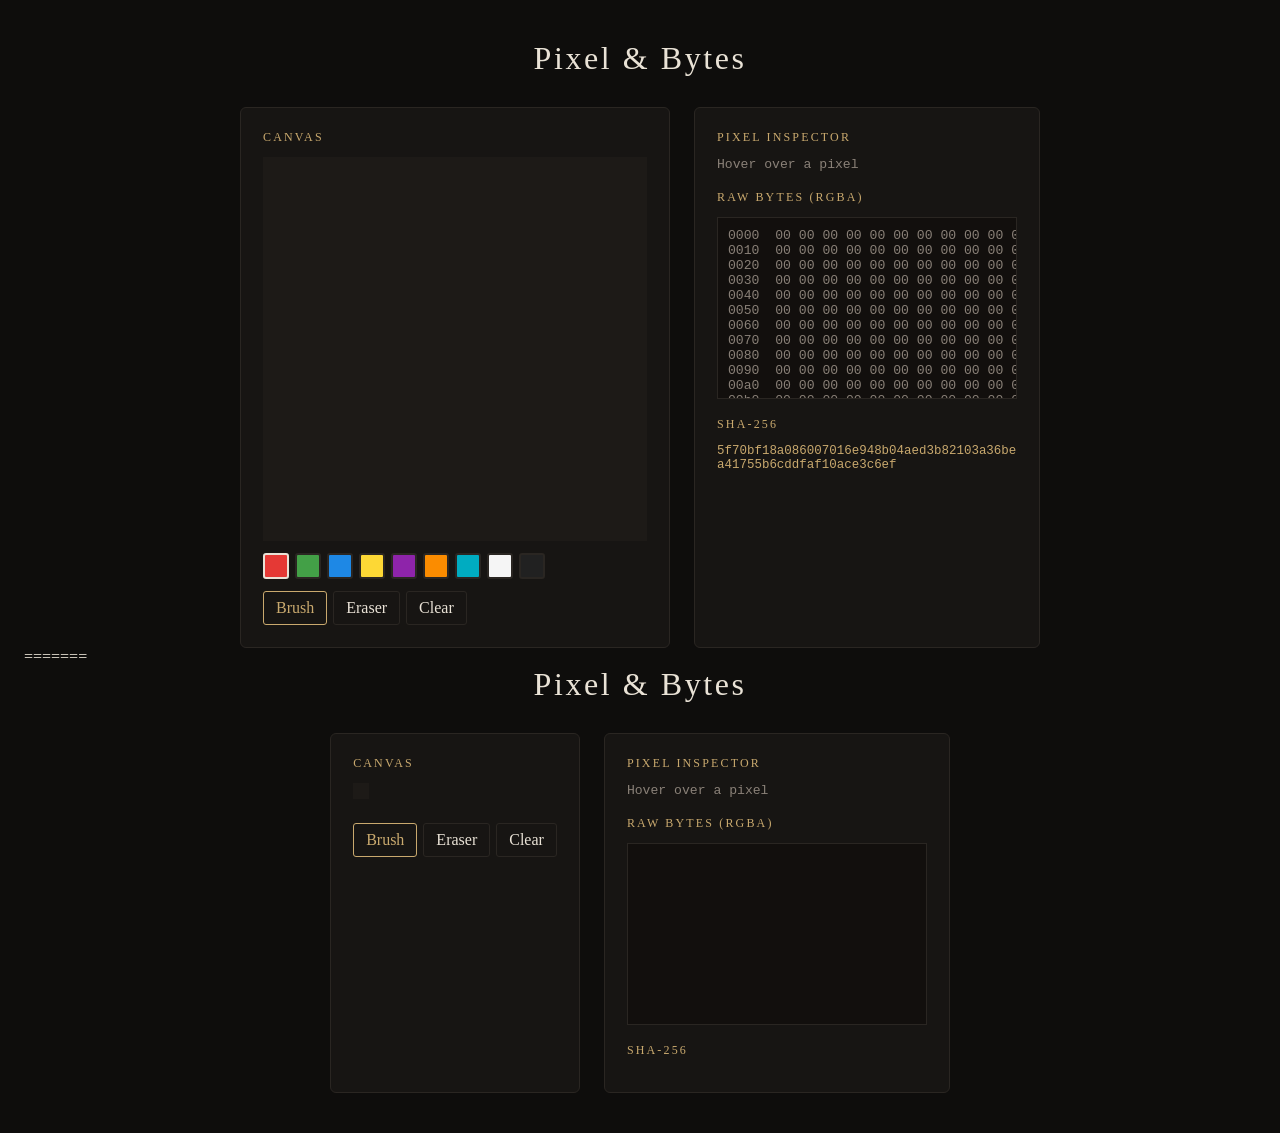
==== index.html @ a45f640e "Rename main page to index.html" ====
<!DOCTYPE html>
<html lang="en">
<head>
<meta charset="UTF-8">
<title>Pixel & Bytes</title>
<link rel="stylesheet" href="style.css">
</head>
<body>
<h1>Pixel & Bytes</h1>
<div class="wrap">
  <div class="card">
    <p class="label">Canvas</p>
    <canvas id="art" width="16" height="16"></canvas>
    <div class="swatches" id="swatches"></div>
    <div class="tools">
      <button id="brush" class="on">Brush</button>
      <button id="eraser">Eraser</button>
      <button id="clear">Clear</button>
    </div>
  </div>

  <div class="card side">
    <p class="label">Pixel Inspector</p>
    <div class="mono" id="info" style="margin-bottom:18px">Hover over a pixel</div>
    <p class="label">Raw Bytes (RGBA)</p>
    <pre class="mono" id="dump"></pre>
    <p class="label">SHA-256</p>
    <div class="hash" id="hash"></div>
  </div>
</div>
<script src="javaforscript.js"></script>
</body>
=======
<!DOCTYPE html>
<html lang="en">
<head>
<meta charset="UTF-8">
<title>Pixel & Bytes</title>
<link rel="stylesheet" href="stylee.css">
</head>
<body>
<h1>Pixel & Bytes</h1>
<div class="wrap">
  <div class="card">
    <p class="label">Canvas</p>
    <canvas id="art" width="16" height="16"></canvas>
    <div class="swatches" id="swatches"></div>
    <div class="tools">
      <button id="brush" class="on">Brush</button>
      <button id="eraser">Eraser</button>
      <button id="clear">Clear</button>
    </div>
  </div>

  <div class="card side">
    <p class="label">Pixel Inspector</p>
    <div class="mono" id="info" style="margin-bottom:18px">Hover over a pixel</div>
    <p class="label">Raw Bytes (RGBA)</p>
    <pre class="mono" id="dump"></pre>
    <p class="label">SHA-256</p>
    <div class="hash" id="hash"></div>
  </div>
</div>
<script src="script.js"></script>
</body>

</html>
---- style.css ----
body { margin: 0; min-height: 100vh; background: #0e0d0c; color: #e9e2d6; font-family: Georgia, serif; padding: 40px 24px; box-sizing: border-box; }
h1 { text-align: center; font-weight: normal; letter-spacing: .08em; margin: 0 0 30px; }
.wrap { display: flex; flex-wrap: wrap; gap: 24px; justify-content: center; max-width: 960px; margin: auto; }
.card { background: #171513; border: 1px solid #2a2622; border-radius: 6px; padding: 22px; }
.card.side { width: 300px; }
.label { color: #c9a96e; font-size: .75rem; letter-spacing: .18em; text-transform: uppercase; margin: 0 0 12px; }
canvas { display: block; image-rendering: pixelated; cursor: crosshair; background: #1d1a17; }
button { background: none; color: #e9e2d6; border: 1px solid #2a2622; padding: 7px 12px; font: inherit; border-radius: 3px; cursor: pointer; }
button:hover, button.on { border-color: #c9a96e; color: #c9a96e; }
.swatches, .tools { display: flex; gap: 6px; flex-wrap: wrap; margin-top: 12px; }
.swatch { width: 26px; height: 26px; padding: 0; border: 2px solid #2a2622; border-radius: 3px; }
.swatch.on { border-color: #e9e2d6; }
.mono { font-family: Consolas, monospace; font-size: .82rem; color: #8a8178; }
pre { margin: 0 0 18px; height: 160px; overflow: auto; background: #120f0d; border: 1px solid #2a2622; padding: 10px; }
.hash { color: #c9a96e; word-break: break-all; font-family: Consolas, monospace; font-size: .78rem; }
---- stylee.css ----
body { margin: 0; min-height: 100vh; background: #0e0d0c; color: #e9e2d6; font-family: Georgia, serif; padding: 40px 24px; box-sizing: border-box; }
h1 { text-align: center; font-weight: normal; letter-spacing: .08em; margin: 0 0 30px; }
.wrap { display: flex; flex-wrap: wrap; gap: 24px; justify-content: center; max-width: 960px; margin: auto; }
.card { background: #171513; border: 1px solid #2a2622; border-radius: 6px; padding: 22px; }
.card.side { width: 300px; }
.label { color: #c9a96e; font-size: .75rem; letter-spacing: .18em; text-transform: uppercase; margin: 0 0 12px; }
canvas { display: block; image-rendering: pixelated; cursor: crosshair; background: #1d1a17; }
button { background: none; color: #e9e2d6; border: 1px solid #2a2622; padding: 7px 12px; font: inherit; border-radius: 3px; cursor: pointer; }
button:hover, button.on { border-color: #c9a96e; color: #c9a96e; }
.swatches, .tools { display: flex; gap: 6px; flex-wrap: wrap; margin-top: 12px; }
.swatch { width: 26px; height: 26px; padding: 0; border: 2px solid #2a2622; border-radius: 3px; }
.swatch.on { border-color: #e9e2d6; }
.mono { font-family: Consolas, monospace; font-size: .82rem; color: #8a8178; }
pre { margin: 0 0 18px; height: 160px; overflow: auto; background: #120f0d; border: 1px solid #2a2622; padding: 10px; }
.hash { color: #c9a96e; word-break: break-all; font-family: Consolas, monospace; font-size: .78rem; }
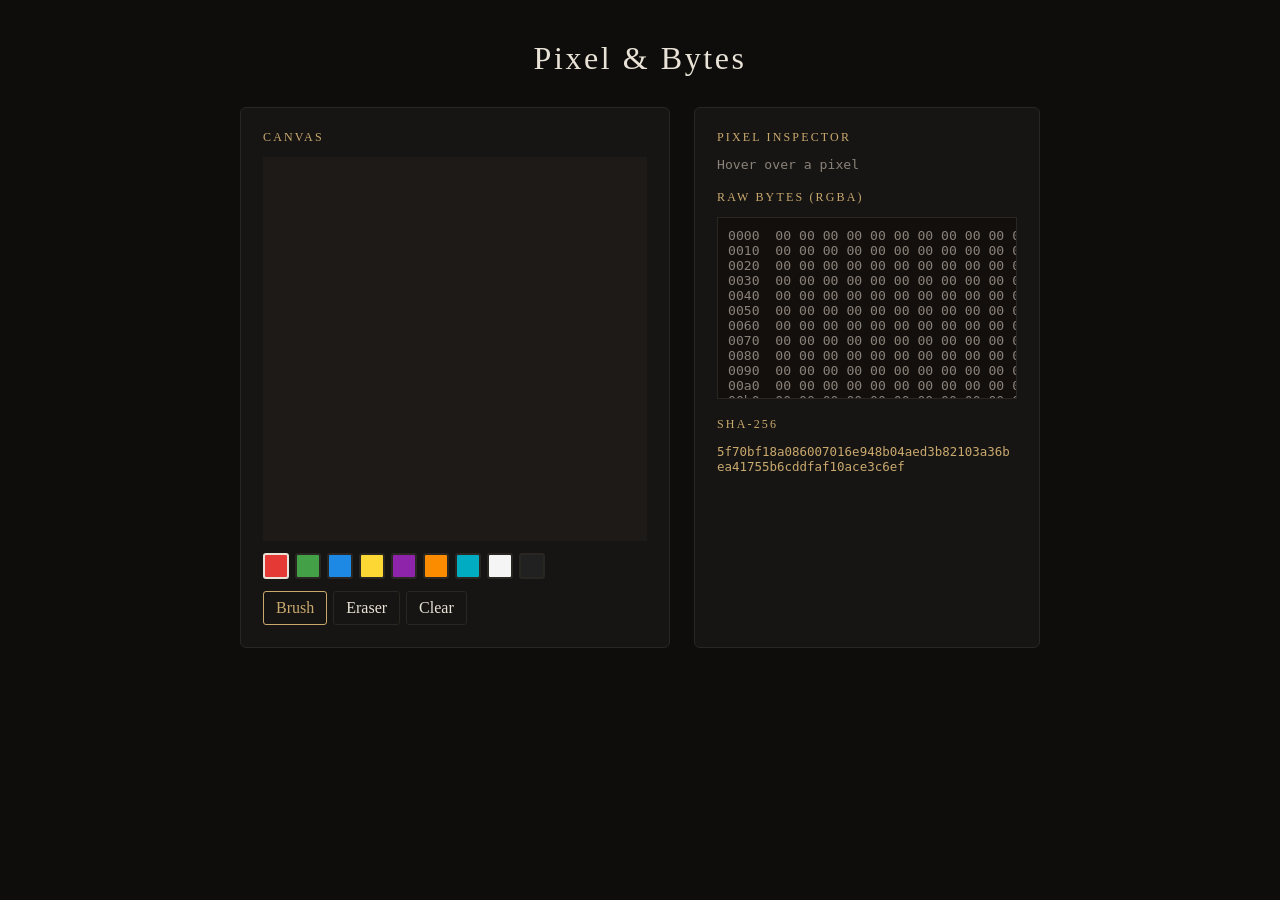
==== commit 9010a73b: "Clean up index.html after merge" ====
--- a/index.html
+++ b/index.html
@@ -29,40 +29,9 @@
     <div class="hash" id="hash"></div>
   </div>
 </div>
-<script src="javaforscript.js"></script>
+<script src="script.js"></script>
 </body>
-=======
-<!DOCTYPE html>
-<html lang="en">
-<head>
-<meta charset="UTF-8">
-<title>Pixel & Bytes</title>
-<link rel="stylesheet" href="stylee.css">
-</head>
-<body>
-<h1>Pixel & Bytes</h1>
-<div class="wrap">
-  <div class="card">
-    <p class="label">Canvas</p>
-    <canvas id="art" width="16" height="16"></canvas>
-    <div class="swatches" id="swatches"></div>
-    <div class="tools">
-      <button id="brush" class="on">Brush</button>
-      <button id="eraser">Eraser</button>
-      <button id="clear">Clear</button>
-    </div>
-  </div>
-
-  <div class="card side">
-    <p class="label">Pixel Inspector</p>
-    <div class="mono" id="info" style="margin-bottom:18px">Hover over a pixel</div>
-    <p class="label">Raw Bytes (RGBA)</p>
-    <pre class="mono" id="dump"></pre>
-    <p class="label">SHA-256</p>
-    <div class="hash" id="hash"></div>
-  </div>
-</div>
-<script src="script.js"></script>
+</html>
 </body>
 
 </html>
